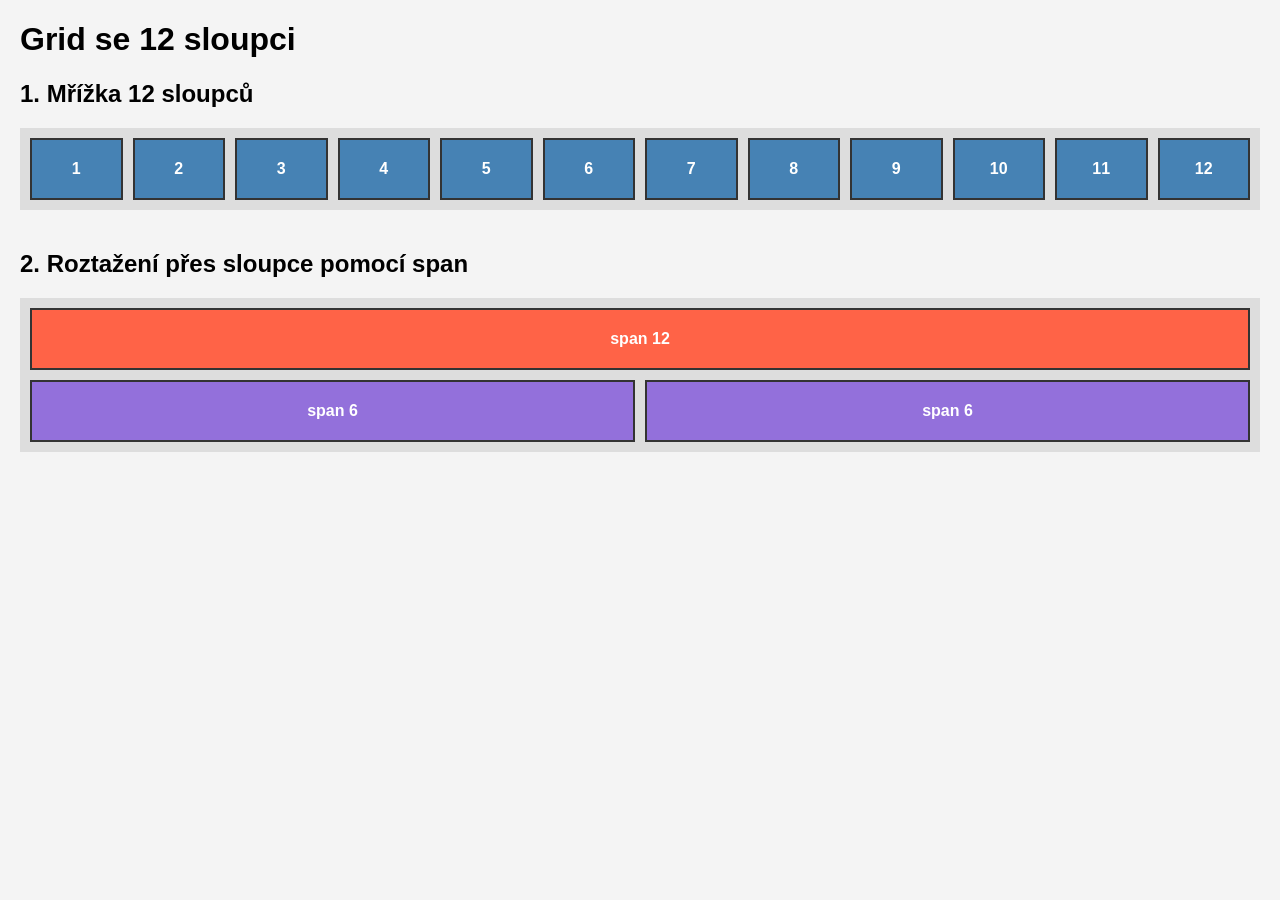
==== css-grid/cv03/index.html @ c79f0858 "26-10-22" ====
<!DOCTYPE html>
<html lang="en">

<head>
    <meta charset="UTF-8">
    <meta name="viewport" content="width=device-width, initial-scale=1.0">
    <title>CSS GRID - 12 sloupců</title>
    <link rel="stylesheet" href="style.css">
</head>

<body>
    <h1>Grid se 12 sloupci</h1>

    <section>
        <h2>1. Mřížka 12 sloupců</h2>
        <div class="grid">
            <div class="sloupec">1</div>
            <div class="sloupec">2</div>
            <div class="sloupec">3</div>
            <div class="sloupec">4</div>
            <div class="sloupec">5</div>
            <div class="sloupec">6</div>
            <div class="sloupec">7</div>
            <div class="sloupec">8</div>
            <div class="sloupec">9</div>
            <div class="sloupec">10</div>
            <div class="sloupec">11</div>
            <div class="sloupec">12</div>
        </div>
    </section>

    <section>
        <h2>2. Roztažení přes sloupce pomocí span</h2>
        <div class="grid">
            <!-- jedna buňka přes 12 sloupců -->
            <div class="box span-12">span 12</div>
            <!-- 6 + 6 -->
            <div class="box span-6">span 6</div>
            <div class="box span-6">span 6</div>
        </div>
    </section>
</body>

</html>
---- css-grid/cv03/style.css ----
/* základní nastavení stránky */
* {
    box-sizing: border-box;
}

body {
    font-family: Arial;
    margin: 20px;
    background: #f4f4f4;
}

section {
    margin-bottom: 40px;
}

/* společný vzhled částí */
.sloupec, .box {
    color: white;
    font-weight: bold;
    padding: 20px 5px;
    text-align: center;
    border: 2px solid #333;
}
.sloupec {
    background: steelblue;
}
.grid {
    display: grid;
    /* rozdělíme stránku na 12 stejných sloupců */
    grid-template-columns: repeat(12, 1fr);
    /* nastavení mezer mezi buňkami gridu */
    gap: 10px;
    background: #ddd;
    padding: 10px;
}

.box {
    background: seagreen;
}
/* pomocí span definujeme přes kolik sloupců se prvek roztáhne */

.span-12 {
    grid-column: span 12;
    background: tomato;
}
.span-6 {
    grid-column: span 6;
    background: mediumpurple;
}
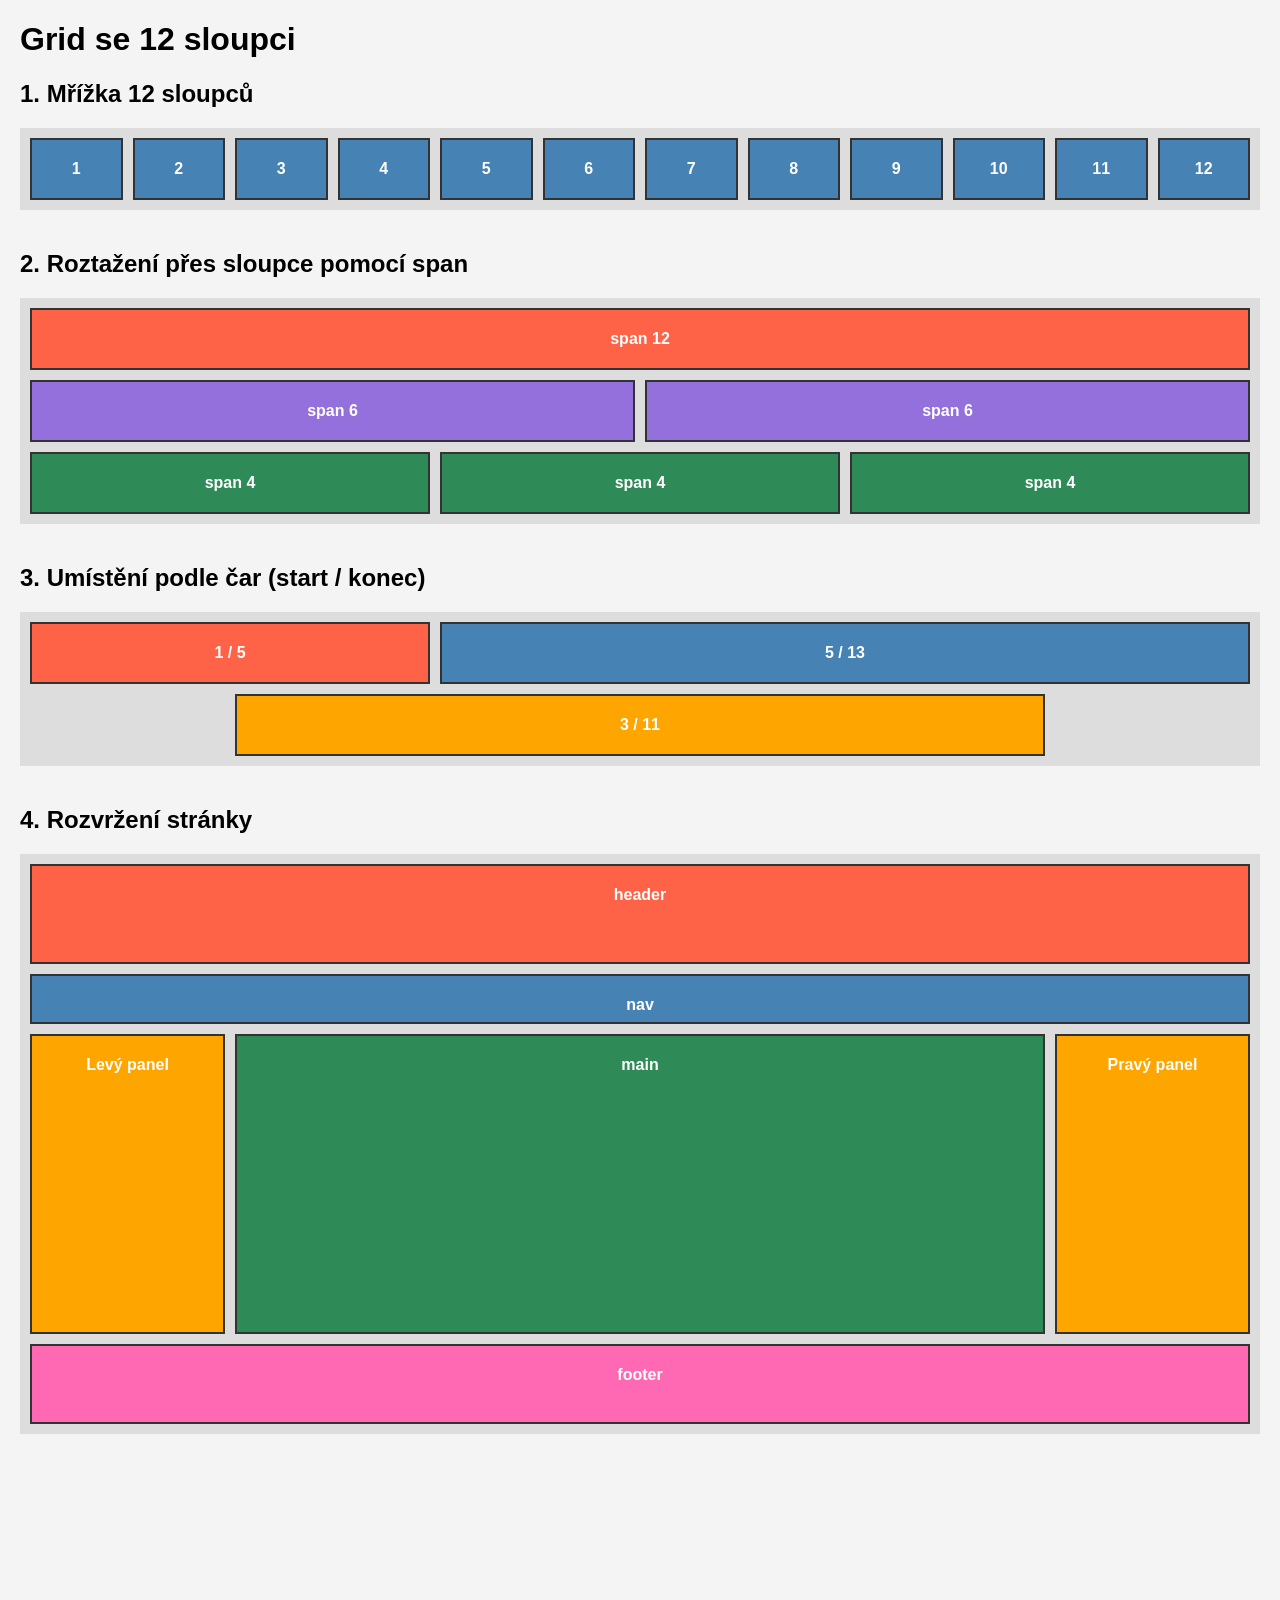
==== commit 169dcf3a: "26-10-22-02" ====
--- a/css-grid/cv03/index.html
+++ b/css-grid/cv03/index.html
@@ -37,6 +37,31 @@
             <!-- 6 + 6 -->
             <div class="box span-6">span 6</div>
             <div class="box span-6">span 6</div>
+            <!-- 4 + 4 + 4 -->
+            <div class="box span-4">span 4</div>
+            <div class="box span-4">span 4</div>
+            <div class="box span-4">span 4</div>
+        </div>
+    </section>
+
+    <section>
+        <h2>3. Umístění podle čar (start / konec)</h2>
+        <div class="grid">
+            <div class="box cara-1">1 / 5</div>
+            <div class="box cara-2">5 / 13</div>
+            <div class="box cara-3">3 / 11</div>
+        </div>
+    </section>
+
+    <section>
+        <h2>4. Rozvržení stránky</h2>
+        <div class="grid stranka">
+            <header class="hlavicka">header</header>
+            <nav class="menu">nav</nav>
+            <div class="levy-panel">Levý panel</div>
+            <main class="obsah">main</main>
+            <div class="pravy-panel">Pravý panel</div>
+            <footer class="paticka">footer</footer>
         </div>
     </section>
 </body>
--- a/css-grid/cv03/style.css
+++ b/css-grid/cv03/style.css
@@ -7,6 +7,7 @@
     font-family: Arial;
     margin: 20px;
     background: #f4f4f4;
+    margin-bottom: 1000px;
 }
 
 section {
@@ -14,7 +15,7 @@
 }
 
 /* společný vzhled částí */
-.sloupec, .box {
+.sloupec, .box, .stranka > * {
     color: white;
     font-weight: bold;
     padding: 20px 5px;
@@ -46,4 +47,50 @@
 .span-6 {
     grid-column: span 6;
     background: mediumpurple;
+}
+.span-4 {
+    grid-column: span 4;
+}
+/* Zarovnání podle čar gridu */
+.cara-1 {
+    grid-column: 1/5;
+    background: tomato;
+}
+.cara-2 {
+    grid-column: 5/13;
+    background: steelblue;
+}
+.cara-3 {
+    grid-column: 3/11;
+    background: orange;
+}
+
+/* 4. rozvržení stránky */
+.stranka {
+    /* nastavíme výšku řádků */
+    grid-template-rows: 100px 50px 300px 80px;
+}
+.hlavicka {
+    grid-column: 1/-1;
+    background: tomato;
+}
+.menu {
+    grid-column: 1/-1;
+    background: steelblue;
+}
+.levy-panel {
+    grid-column: span 2;
+    background: orange;
+}
+.obsah {
+    grid-column: span 8;
+    background: seagreen;
+}
+.pravy-panel {
+    grid-column: span 2;
+    background-color: orange;
+}
+.paticka {
+    grid-column: 1/-1;
+    background: hotpink;
 }
